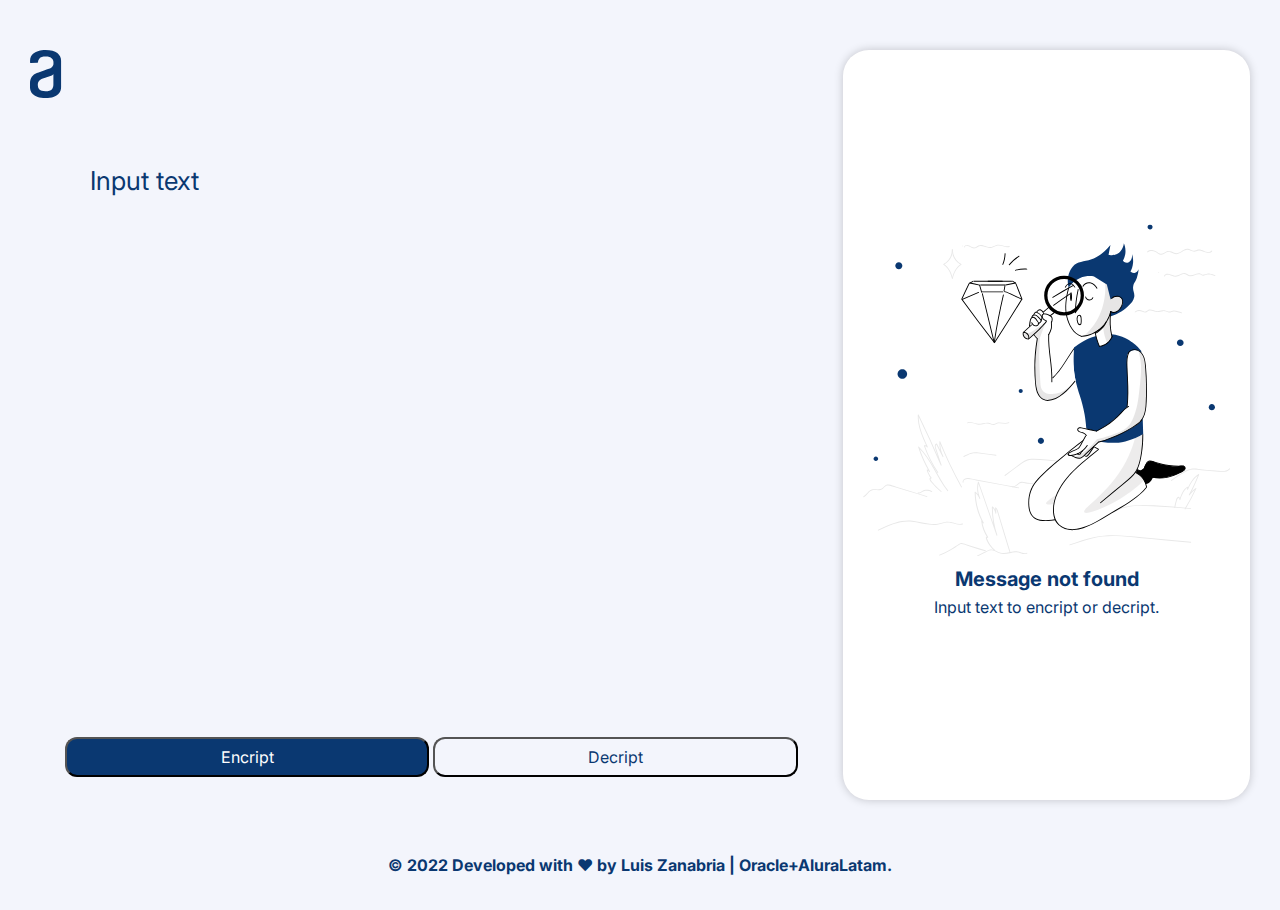
==== challenge-1/index.html @ 1bfc90f6 "Redesigned Interface" ====
<!DOCTYPE html>
<html lang="es">
<head>
    <meta charset="UTF-8">
    <meta http-equiv="X-UA-Compatible" content="IE=edge">
    <meta name="viewport" content="width=device-width, initial-scale=1.0">
    <title>ONE Challenge 1</title>
    <link rel="preconnect" href="https://fonts.googleapis.com"><link rel="preconnect" href="https://fonts.gstatic.com" crossorigin><link href="https://fonts.googleapis.com/css2?family=Inter:wght@100;200;300;400;500;600;700;800;900&display=swap" rel="stylesheet">
    <link rel="stylesheet" href="css/reset.css">
    <link rel="stylesheet" href="css/style.css">
</head>
<body>
    <div class="container">
        <div class="column1">
            <header>
                <object data="assets/img/logo-alura.svg" type=""></object>
            </header>
            <main>
                <div class="textarea-container">
                    <textarea id="ta-encript" placeholder="Input text"></textarea>
                    <div class="btn-container">
                        <button id="btn-encript" class="btn">Encript</button>
                        <button id="btn-decript" class="btn">Decript</button>
                    </div>
                </div>
            </main>
        </div>


        <div class="column2">
            <aside>
                <div class="textarea-container">
                    <textarea id="ta-decript" disabled></textarea>
                    <div class="btn-container">
                        <button id="btn-copy" class="btn hidden">Copy</button>
                    </div>
                    <div id="msg-div" class="msg-container">
                        <object id="muneco-img" data="assets/img/muneco.svg" type=""></object>
                        <p class="bold">Message not found</p>
                        <p>Input text to encript or decript.</p>
                    </div>    
                </div>
                
            </aside>
        </div>
    </div>
    <footer>
        <div class="end-page">
            <p>© 2022 Developed with &hearts; by Luis Zanabria | Oracle+AluraLatam.</p>
            </div>
    </footer>
    <script src="js/index.js"></script>
</body>
</html>
---- challenge-1/css/style.css ----
*{
    box-sizing: border-box;
    padding: 0;
    margin: 0;
    font-family: 'Inter', sans-serif;
    color: #0A3871;
}
body{
    
    background-color: #F3F5FC;
}
.container{
    width: 100%;
    height: 90vh;
    padding: 30px;
}
.column1{
    width: 66.66%;
    height: 100%;
    margin: 20px 0;
    float: left;
}
.column2{
    width: 33.33%;
    height: 100%;
    margin: 20px 0;
    float: left;
    background-color: #fff;
    border-radius: 26px;
    box-shadow: 0px 0px 10px rgba(0,0,0,0.2);
}
header{
    height: 10%;
}
main{
    height: 90%;
    padding: 10px;
    background: transparent;
}
aside{
    height: 100%;
    padding: 10px;
}
textarea{
    resize: none;
    border: none;
    padding: 30px;
    background-color: #fff;
}
.textarea-container{
    width: 95%;
    height: 100%;
    margin: 0 auto;
    position: relative;
}
textarea:focus{
    border: none;
    outline: none;
}
::placeholder {
    color: #0A3871;
    opacity: 1; 
  }
#ta-encript{
    width: 100%;
    height: 90%;
    background: transparent;
    font-size: 26px;
}
.btn-container{
    height: 10%;
    padding: 10px 5px;
}
#btn-encript, #btn-decript{
    width: 49%;
}
#btn-encript:active{
    background: transparent;
    color: #0A3871;
}
.btn:active{
    background-color: #0A3871;
    color: #fff;
}
#btn-encript{
    background-color: #0A3871;
    color: #fff;
}
#ta-decript{
    width: 100%;
    height: 91%;
    font-size: 18px;
}
#btn-copy{
    width: 100%;
}
.btn{
    color: #0A3871;
    background: transparent;
    padding: 0.5em;
    border-radius: 12px;
    font-size: 16px;
    cursor: pointer;
}
.msg-container{
    width: 100%;
    position: absolute;
    top: 50%;
    transform: translateY(-50%);
}
.msg-container object{
    width: 100%;

}
.msg-container p{
    font-family: 'Inter','sans-serif';
    margin: 10px 0;
    text-align: center;
}
.bold{
    font-weight: bold;
    font-size: 20px;
}
footer{
    
    font-family: 'Inter', 'sans-serif';
    float: left;
    width: 100%;
    height: 10vh;
    position: relative;
}

footer  p{
    text-align: center;
    vertical-align: bottom;
    font-weight: bold;
}
.end-page{
    width: 100%;
    position: absolute;
    padding: 20px;
    top: 50%;
    transform: translateY(-50%);
    
}
svg{
    width: 20px;
    fill: #0A3871;
}
.hidden{
    display: none;
}






@media screen and (max-width: 768px) {
    .column1, .column2{
        width: 100%;
    }
    .msg-container object{
        display: none;
    }
    
}

@media screen and (max-width: 480px) {
    
    #ta-encript{
        height: 80%;
    }
    .btn-container{
        height: 19%;
    }
    #btn-encript, #btn-decript{
        width: 100%;
        margin: 3px 0;
    }
    
}
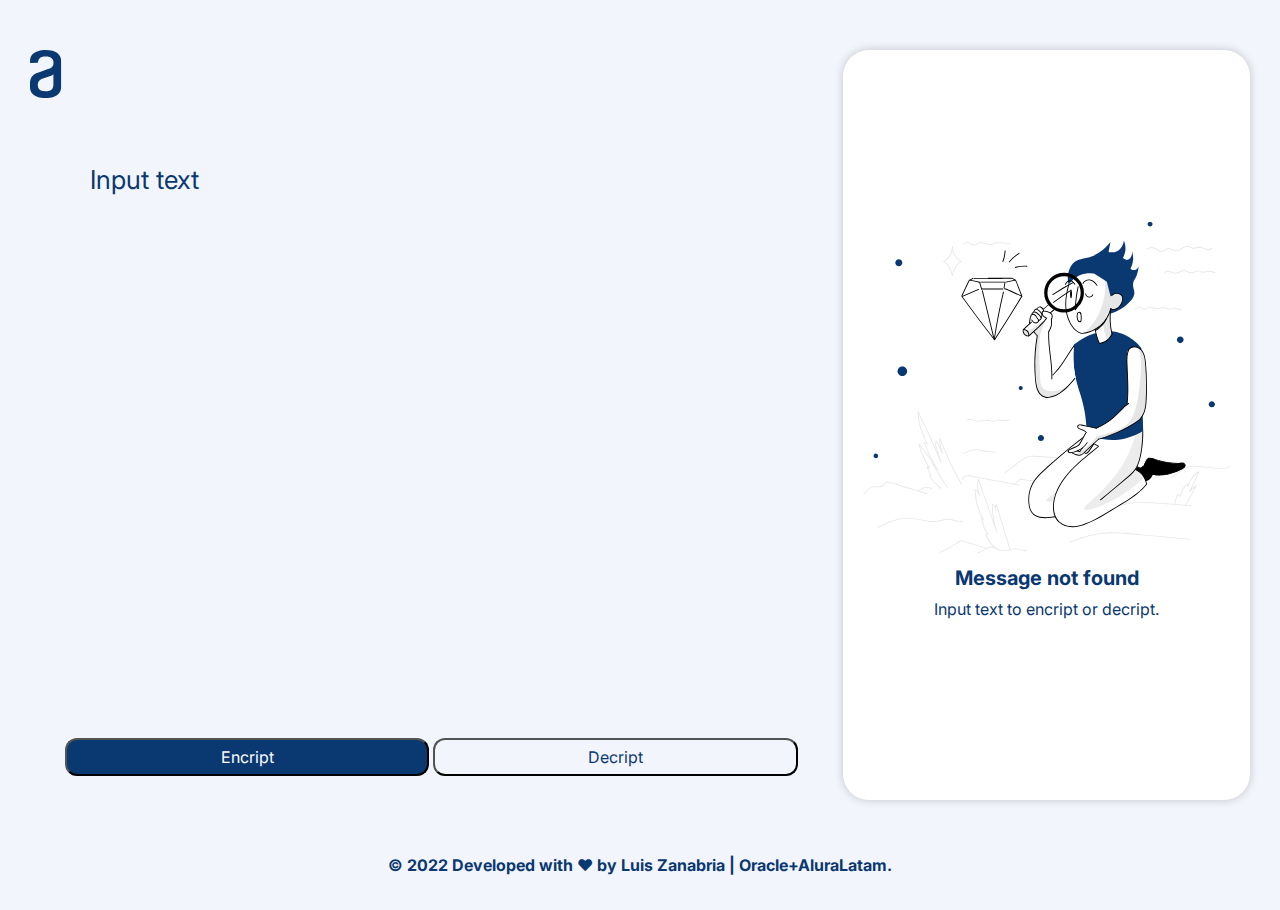
==== commit e96f0686: "Normalize css" ====
--- a/challenge-1/index.html
+++ b/challenge-1/index.html
@@ -6,7 +6,7 @@
     <meta name="viewport" content="width=device-width, initial-scale=1.0">
     <title>ONE Challenge 1</title>
     <link rel="preconnect" href="https://fonts.googleapis.com"><link rel="preconnect" href="https://fonts.gstatic.com" crossorigin><link href="https://fonts.googleapis.com/css2?family=Inter:wght@100;200;300;400;500;600;700;800;900&display=swap" rel="stylesheet">
-    <link rel="stylesheet" href="css/reset.css">
+    <link rel="stylesheet" href="css/normalize.css">
     <link rel="stylesheet" href="css/style.css">
 </head>
 <body>
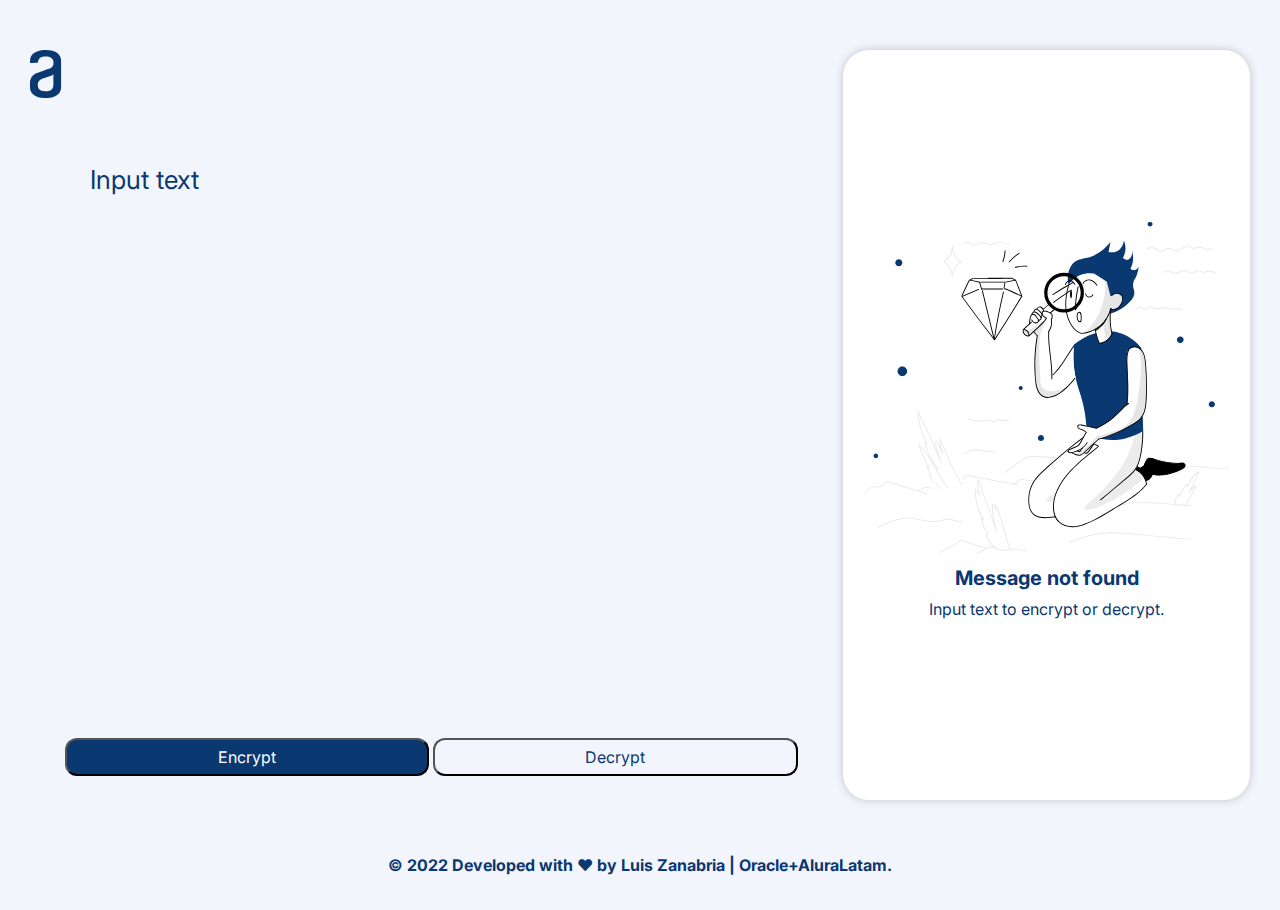
==== commit 3b92261c: "Description changed" ====
--- a/challenge-1/index.html
+++ b/challenge-1/index.html
@@ -19,8 +19,8 @@
                 <div class="textarea-container">
                     <textarea id="ta-encript" placeholder="Input text"></textarea>
                     <div class="btn-container">
-                        <button id="btn-encript" class="btn">Encript</button>
-                        <button id="btn-decript" class="btn">Decript</button>
+                        <button id="btn-encript" class="btn">Encrypt</button>
+                        <button id="btn-decript" class="btn">Decrypt</button>
                     </div>
                 </div>
             </main>
@@ -37,7 +37,7 @@
                     <div id="msg-div" class="msg-container">
                         <object id="muneco-img" data="assets/img/muneco.svg" type=""></object>
                         <p class="bold">Message not found</p>
-                        <p>Input text to encript or decript.</p>
+                        <p>Input text to encrypt or decrypt.</p>
                     </div>    
                 </div>
                 
--- a/challenge-1/css/style.css
+++ b/challenge-1/css/style.css
@@ -46,6 +46,7 @@
     border: none;
     padding: 30px;
     background-color: #fff;
+    color: #0A3871;
 }
 .textarea-container{
     width: 95%;
